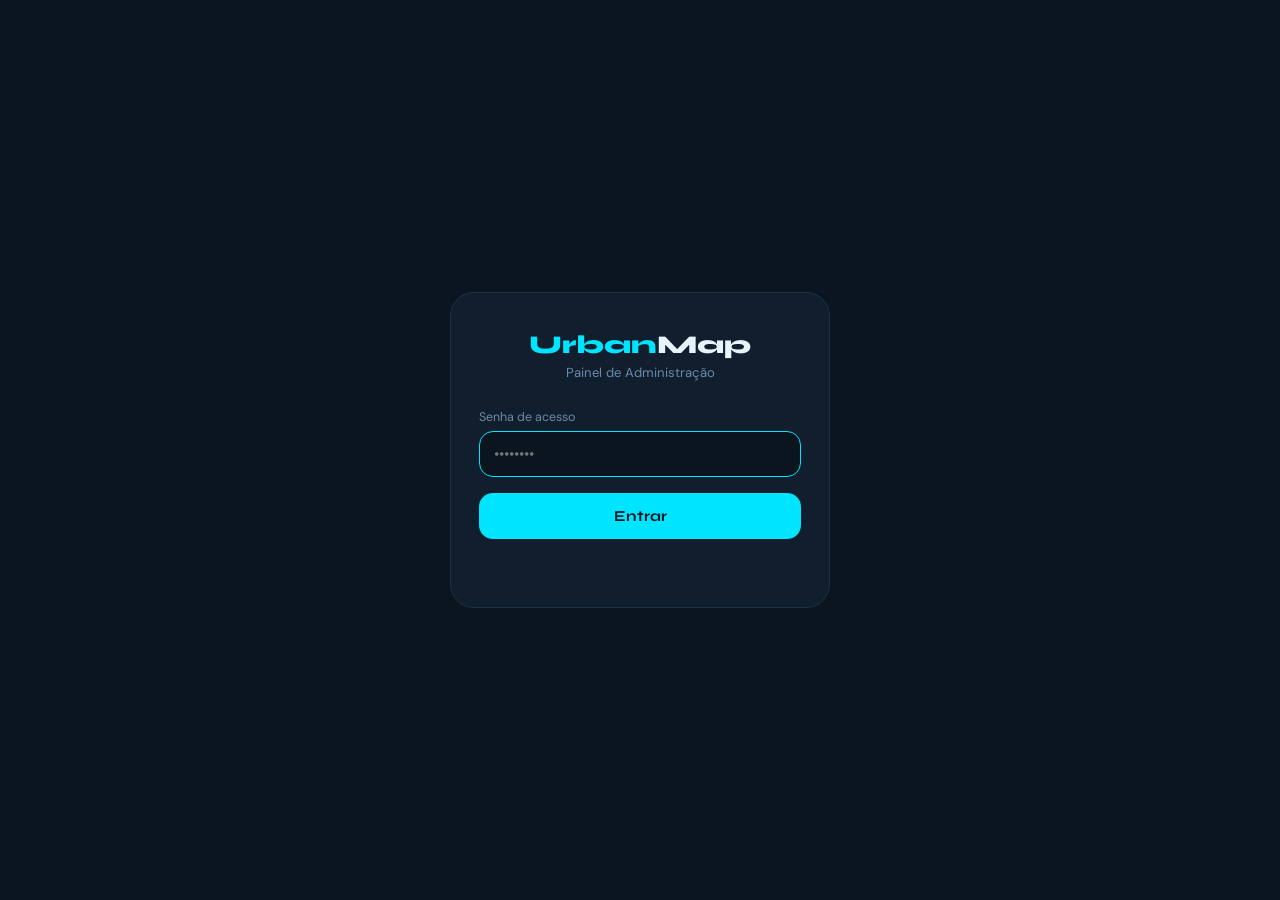
==== admin.html @ 4624add2 "Add files via upload" ====
<!DOCTYPE html>
<html lang="pt-BR">
<head>
  <meta charset="UTF-8" />
  <meta name="viewport" content="width=device-width, initial-scale=1.0" />
  <title>UrbanMap — Painel Admin</title>
  <link rel="preconnect" href="https://fonts.googleapis.com" />
  <link rel="preconnect" href="https://fonts.gstatic.com" crossorigin />
  <link href="https://fonts.googleapis.com/css2?family=Syne:wght@600;700;800&family=DM+Sans:wght@300;400;500&display=swap" rel="stylesheet" />
  <style>
    :root {
      --bg:       #0b1520;
      --surface:  #111e2e;
      --surface2: #162234;
      --border:   #1e3048;
      --accent:   #00e5ff;
      --text:     #e8f4fc;
      --muted:    #6a8aaa;
      --green:    #00c853;
      --red:      #ff4d6d;
      --yellow:   #ffd23f;
      --radius:   14px;
    }
    * { box-sizing: border-box; margin: 0; padding: 0; }
    body { font-family: 'DM Sans', sans-serif; background: var(--bg); color: var(--text); min-height: 100vh; }

    /* ── LOGIN ── */
    #login-screen {
      min-height: 100vh; display: flex;
      align-items: center; justify-content: center; padding: 24px;
    }
    .login-box {
      width: 100%; max-width: 380px;
      background: var(--surface); border: 1px solid var(--border);
      border-radius: 24px; padding: 36px 28px; text-align: center;
    }
    .login-logo { font-family: 'Syne', sans-serif; font-weight: 800; font-size: 1.6rem; color: var(--accent); margin-bottom: 4px; }
    .login-logo span { color: var(--text); }
    .login-sub { font-size: .82rem; color: var(--muted); margin-bottom: 28px; }
    .login-box label { display: block; font-size: .78rem; color: var(--muted); text-align: left; margin-bottom: 6px; }
    .login-box input {
      width: 100%; padding: 12px 14px; border-radius: var(--radius);
      border: 1.5px solid var(--border); background: var(--bg); color: var(--text);
      font-family: 'DM Sans', sans-serif; font-size: .95rem; outline: none; margin-bottom: 16px;
      transition: border-color .2s;
    }
    .login-box input:focus { border-color: var(--accent); }
    .btn-primary {
      width: 100%; padding: 14px; border-radius: var(--radius); border: none;
      background: var(--accent); color: #0b1520;
      font-family: 'Syne', sans-serif; font-weight: 700; font-size: .95rem;
      cursor: pointer; transition: opacity .2s, transform .15s;
    }
    .btn-primary:active { transform: scale(.97); }
    .btn-primary:disabled { opacity: .4; cursor: not-allowed; }
    #login-error { margin-top: 12px; font-size: .8rem; color: var(--red); min-height: 20px; }

    /* ── PAINEL ── */
    #admin-panel { display: none; }

    .admin-header {
      position: sticky; top: 0; z-index: 10;
      background: rgba(11,21,32,.96); backdrop-filter: blur(8px);
      border-bottom: 1px solid var(--border);
      padding: 14px 24px;
      display: flex; align-items: center; justify-content: space-between; gap: 16px; flex-wrap: wrap;
    }
    .admin-logo { font-family: 'Syne', sans-serif; font-weight: 800; font-size: 1.1rem; color: var(--accent); }
    .admin-logo span { color: var(--text); }
    .header-right { display: flex; align-items: center; gap: 10px; flex-wrap: wrap; }

    .filter-tabs { display: flex; gap: 6px; flex-wrap: wrap; }
    .filter-tab {
      padding: 6px 14px; border-radius: 99px;
      border: 1.5px solid var(--border); background: transparent;
      color: var(--muted); font-size: .78rem; font-weight: 600;
      font-family: 'Syne', sans-serif; cursor: pointer; transition: all .2s;
    }
    .filter-tab:hover { border-color: var(--accent); color: var(--accent); }
    .filter-tab.active { background: var(--accent); border-color: var(--accent); color: #0b1520; }

    .btn-logout {
      padding: 6px 14px; border-radius: 99px; border: 1px solid var(--border);
      background: transparent; color: var(--muted); font-size: .78rem; cursor: pointer;
      transition: color .2s, border-color .2s;
    }
    .btn-logout:hover { color: var(--red); border-color: var(--red); }

    .stats-bar {
      display: flex; gap: 12px; padding: 14px 24px;
      border-bottom: 1px solid var(--border); flex-wrap: wrap;
    }
    .stat-chip {
      display: flex; align-items: center; gap: 6px;
      background: var(--surface); border: 1px solid var(--border);
      border-radius: 99px; padding: 5px 14px; font-size: .78rem; color: var(--muted);
    }
    .stat-chip.pendente  strong { color: var(--yellow); }
    .stat-chip.aprovada  strong { color: var(--green);  }
    .stat-chip.rejeitada strong { color: var(--red);    }

    #cards-container {
      padding: 20px 24px;
      display: grid;
      grid-template-columns: repeat(auto-fill, minmax(300px, 1fr));
      gap: 16px;
    }

    #empty-state {
      display: none; flex-direction: column; align-items: center;
      justify-content: center; padding: 80px 24px; text-align: center;
      color: var(--muted); gap: 12px;
    }
    #empty-state .empty-icon { font-size: 3rem; }
    #empty-state p { font-size: .9rem; }

    #loading {
      display: flex; align-items: center; justify-content: center;
      padding: 60px; color: var(--muted); font-size: .9rem; gap: 10px;
    }
    .spinner {
      width: 20px; height: 20px; border: 2px solid var(--border);
      border-top-color: var(--accent); border-radius: 50%;
      animation: spin .7s linear infinite;
    }
    @keyframes spin { to { transform: rotate(360deg); } }

    /* ── CARD ── */
    .card {
      background: var(--surface); border: 1px solid var(--border);
      border-radius: var(--radius); overflow: hidden;
      display: flex; flex-direction: column; transition: border-color .2s;
    }
    .card:hover { border-color: var(--accent); }
    .card.aprovada  { border-left: 3px solid var(--green);  }
    .card.rejeitada { border-left: 3px solid var(--red);    }
    .card.pendente  { border-left: 3px solid var(--yellow); }

    .card-photo {
      width: 100%; height: 180px; object-fit: cover; display: block;
      cursor: zoom-in; transition: opacity .2s;
    }
    .card-photo:hover { opacity: .88; }

    .card-body { padding: 14px; flex: 1; display: flex; flex-direction: column; gap: 8px; }

    .card-title {
      font-family: 'Syne', sans-serif; font-weight: 700; font-size: .92rem;
      display: flex; align-items: center; justify-content: space-between;
    }
    .status-badge {
      font-size: .65rem; font-weight: 700; font-family: 'Syne', sans-serif;
      padding: 2px 8px; border-radius: 99px; letter-spacing: .04em; text-transform: uppercase;
    }
    .status-badge.pendente  { background: rgba(255,210,63,.15); color: var(--yellow); }
    .status-badge.aprovada  { background: rgba(0,200,83,.15);   color: var(--green);  }
    .status-badge.rejeitada { background: rgba(255,77,109,.15); color: var(--red);    }

    .card-meta { font-size: .75rem; color: var(--muted); display: flex; flex-direction: column; gap: 3px; }

    .card-coords {
      font-family: monospace; font-size: .7rem; color: var(--muted);
      background: var(--surface2); border-radius: 6px; padding: 4px 8px;
    }

    .card-actions {
      display: flex; gap: 8px; padding: 12px 14px; border-top: 1px solid var(--border);
    }
    .btn-approve, .btn-reject, .btn-delete {
      flex: 1; padding: 9px 0; border-radius: 10px; border: none;
      font-family: 'Syne', sans-serif; font-weight: 700; font-size: .78rem;
      cursor: pointer; transition: opacity .2s, transform .15s;
    }
    .btn-approve:active, .btn-reject:active, .btn-delete:active { transform: scale(.96); }
    .btn-approve { background: rgba(0,200,83,.15);   color: var(--green); border: 1.5px solid rgba(0,200,83,.3); }
    .btn-approve:hover { background: rgba(0,200,83,.25); }
    .btn-reject  { background: rgba(255,77,109,.12); color: var(--red);   border: 1.5px solid rgba(255,77,109,.3); }
    .btn-reject:hover  { background: rgba(255,77,109,.22); }
    .btn-delete  { flex: 0 0 auto; padding: 9px 12px; background: transparent; color: var(--muted); border: 1.5px solid var(--border); font-size: .75rem; }
    .btn-delete:hover  { color: var(--red); border-color: var(--red); }

    .card.processing { opacity: .5; pointer-events: none; }

    /* ── LIGHTBOX ── */
    #lightbox {
      position: fixed; inset: 0; z-index: 900;
      background: rgba(0,0,0,.93);
      display: flex; align-items: center; justify-content: center;
      opacity: 0; pointer-events: none; transition: opacity .25s;
      backdrop-filter: blur(10px); padding: 20px; cursor: zoom-out;
    }
    #lightbox.open { opacity: 1; pointer-events: all; }
    #lightbox img { max-width: 100%; max-height: 90vh; border-radius: 12px; object-fit: contain; box-shadow: 0 20px 60px rgba(0,0,0,.8); }
    #lightbox-close {
      position: fixed; top: 20px; right: 20px;
      width: 36px; height: 36px; border-radius: 50%;
      background: rgba(255,255,255,.1); border: 1px solid rgba(255,255,255,.15);
      color: #fff; cursor: pointer; font-size: 1.1rem;
      display: flex; align-items: center; justify-content: center;
    }

    /* ── TOAST ── */
    #toast {
      position: fixed; bottom: 24px; left: 50%;
      transform: translateX(-50%) translateY(20px); z-index: 999;
      padding: 10px 20px; border-radius: 99px;
      font-size: .85rem; font-weight: 500;
      white-space: nowrap; opacity: 0; pointer-events: none;
      transition: opacity .3s, transform .3s;
    }
    #toast.show         { opacity: 1; transform: translateX(-50%) translateY(0); }
    #toast.show.success { background: #0f2a1f; border: 1px solid var(--green); color: var(--green); }
    #toast.show.error   { background: #2a0f15; border: 1px solid var(--red);   color: var(--red);   }
  </style>
</head>
<body>

  <!-- LOGIN -->
  <div id="login-screen">
    <div class="login-box">
      <div class="login-logo">Urban<span>Map</span></div>
      <div class="login-sub">Painel de Administração</div>
      <label for="senha-input">Senha de acesso</label>
      <input type="password" id="senha-input" placeholder="••••••••"
             onkeydown="if(event.key==='Enter')fazerLogin()" autofocus />
      <button class="btn-primary" onclick="fazerLogin()">Entrar</button>
      <div id="login-error"></div>
    </div>
  </div>

  <!-- PAINEL -->
  <div id="admin-panel">
    <header class="admin-header">
      <div class="admin-logo">Urban<span>Map</span> <span style="color:var(--muted);font-size:.7rem;font-family:'DM Sans';font-weight:400;margin-left:4px;">Admin</span></div>
      <div class="header-right">
        <div class="filter-tabs">
          <button class="filter-tab active" data-status="pendente"  onclick="trocarFiltro(this)">⏳ Pendentes</button>
          <button class="filter-tab"        data-status="aprovada"  onclick="trocarFiltro(this)">✅ Aprovadas</button>
          <button class="filter-tab"        data-status="rejeitada" onclick="trocarFiltro(this)">❌ Rejeitadas</button>
          <button class="filter-tab"        data-status="todas"     onclick="trocarFiltro(this)">📋 Todas</button>
        </div>
        <button class="btn-logout" onclick="logout()">Sair</button>
      </div>
    </header>

    <div class="stats-bar">
      <div class="stat-chip pendente">⏳ Pendentes: <strong id="stat-pendente">—</strong></div>
      <div class="stat-chip aprovada">✅ Aprovadas: <strong id="stat-aprovada">—</strong></div>
      <div class="stat-chip rejeitada">❌ Rejeitadas: <strong id="stat-rejeitada">—</strong></div>
    </div>

    <div id="loading"><div class="spinner"></div> Carregando ocorrências…</div>
    <div id="empty-state"><div class="empty-icon">📭</div><p id="empty-msg">Nenhuma ocorrência pendente.</p></div>
    <div id="cards-container"></div>
  </div>

  <!-- Lightbox -->
  <div id="lightbox" onclick="fecharLightbox()">
    <button id="lightbox-close" onclick="fecharLightbox()">✕</button>
    <img id="lightbox-img" src="" alt="Foto ampliada" />
  </div>

  <div id="toast"></div>

  <script>
    const API_URL = 'https://urban-map-api-production.up.railway.app';
    let adminSenha  = '';
    let filtroAtual = 'pendente';

    const CAT = {
      buraco:   { emoji: '🕳️', label: 'Buraco',              color: '#ff6b35' },
      desnivel: { emoji: '⚠️',  label: 'Desnível',            color: '#ffd23f' },
      ilum:     { emoji: '💡',  label: 'Falta de Iluminação', color: '#9b5de5' },
      rampa:    { emoji: '♿',  label: 'Rampa de Acesso',     color: '#00bbf9' },
      obs:      { emoji: '🚧',  label: 'Obstrução',           color: '#f15bb5' },
      inund:    { emoji: '🌊',  label: 'Inundação',           color: '#1e90ff' },
    };

    // ── LOGIN ──
    async function fazerLogin() {
      const senha = document.getElementById('senha-input').value.trim();
      if (!senha) return;
      const btn = document.querySelector('.btn-primary');
      btn.disabled = true; btn.textContent = 'Verificando…';
      try {
        const res = await fetch(`${API_URL}/ocorrencias/admin/lista?limite=1`, {
          headers: { 'x-admin-password': senha },
        });
        if (res.status === 401) {
          document.getElementById('login-error').textContent = 'Senha incorreta.';
          btn.disabled = false; btn.textContent = 'Entrar';
          return;
        }
        if (!res.ok) throw new Error('Erro ao conectar com a API.');
        adminSenha = senha;
        document.getElementById('login-screen').style.display = 'none';
        document.getElementById('admin-panel').style.display  = 'block';
        carregarStats();
        carregarOcorrencias('pendente');
      } catch (err) {
        document.getElementById('login-error').textContent = err.message;
        btn.disabled = false; btn.textContent = 'Entrar';
      }
    }

    function logout() {
      adminSenha = '';
      document.getElementById('login-screen').style.display = 'flex';
      document.getElementById('admin-panel').style.display  = 'none';
      document.getElementById('senha-input').value = '';
      document.getElementById('login-error').textContent = '';
    }

    // ── STATS ──
    async function carregarStats() {
      try {
        const headers = { 'x-admin-password': adminSenha };
        const [p, a, r] = await Promise.all([
          fetch(`${API_URL}/ocorrencias/admin/lista?status=pendente&limite=1`,  { headers }).then(r => r.json()),
          fetch(`${API_URL}/ocorrencias/admin/lista?status=aprovada&limite=1`,  { headers }).then(r => r.json()),
          fetch(`${API_URL}/ocorrencias/admin/lista?status=rejeitada&limite=1`, { headers }).then(r => r.json()),
        ]);
        document.getElementById('stat-pendente').textContent  = p.total ?? '—';
        document.getElementById('stat-aprovada').textContent  = a.total ?? '—';
        document.getElementById('stat-rejeitada').textContent = r.total ?? '—';
      } catch (_) {}
    }

    // ── FILTROS ──
    function trocarFiltro(btn) {
      document.querySelectorAll('.filter-tab').forEach(t => t.classList.remove('active'));
      btn.classList.add('active');
      filtroAtual = btn.dataset.status;
      carregarOcorrencias(filtroAtual);
    }

    // ── CARREGAR ──
    async function carregarOcorrencias(status) {
      const container = document.getElementById('cards-container');
      const loading   = document.getElementById('loading');
      const empty     = document.getElementById('empty-state');
      container.innerHTML = '';
      loading.style.display = 'flex';
      empty.style.display   = 'none';
      try {
        const qs  = status === 'todas' ? 'status=todas' : `status=${status}`;
        const res = await fetch(`${API_URL}/ocorrencias/admin/lista?${qs}&limite=100`, {
          headers: { 'x-admin-password': adminSenha },
        });
        const data = await res.json();
        loading.style.display = 'none';
        if (!data.ocorrencias || data.ocorrencias.length === 0) {
          const msgs = { pendente:'Nenhuma ocorrência pendente. 🎉', aprovada:'Nenhuma aprovada ainda.', rejeitada:'Nenhuma rejeitada.', todas:'Nenhuma ocorrência registrada.' };
          document.getElementById('empty-msg').textContent = msgs[status] || 'Nenhuma ocorrência.';
          empty.style.display = 'flex';
          return;
        }
        data.ocorrencias.forEach(o => container.appendChild(criarCard(o)));
      } catch (err) {
        loading.style.display = 'none';
        showToast('Erro: ' + err.message, 'error');
      }
    }

    // ── CRIAR CARD ──
    function criarCard(o) {
      const cat  = CAT[o.categoria] || { emoji: '📍', label: o.categoria, color: '#aaa' };
      const date = new Date(o.criado_em).toLocaleDateString('pt-BR');
      const time = new Date(o.criado_em).toLocaleTimeString('pt-BR', { hour: '2-digit', minute: '2-digit' });
      const card = document.createElement('div');
      card.className = `card ${o.status}`;
      card.dataset.id = o.id;

      let acoes = '';
      if (o.status === 'pendente') {
        acoes = `<button class="btn-approve" onclick="mudarStatus(${o.id},'aprovada')">✅ Aprovar</button>
                 <button class="btn-reject"  onclick="mudarStatus(${o.id},'rejeitada')">❌ Rejeitar</button>
                 <button class="btn-delete"  onclick="deletarCard(${o.id})" title="Deletar">🗑</button>`;
      } else if (o.status === 'aprovada') {
        acoes = `<button class="btn-reject" onclick="mudarStatus(${o.id},'rejeitada')">❌ Rejeitar</button>
                 <button class="btn-delete" onclick="deletarCard(${o.id})" title="Deletar">🗑</button>`;
      } else {
        acoes = `<button class="btn-approve" onclick="mudarStatus(${o.id},'aprovada')">✅ Aprovar</button>
                 <button class="btn-delete"  onclick="deletarCard(${o.id})" title="Deletar">🗑</button>`;
      }

      card.innerHTML = `
        <img class="card-photo" src="${o.foto_url}" alt="Foto" onclick="abrirLightbox('${o.foto_url}')" loading="lazy" />
        <div class="card-body">
          <div class="card-title">
            <span style="color:${cat.color}">${cat.emoji} ${cat.label}</span>
            <span class="status-badge ${o.status}">${o.status}</span>
          </div>
          <div class="card-meta">
            <span>🗓 ${date} às ${time}</span>
            <span>🆔 #${o.id}</span>
          </div>
          <div class="card-coords">📍 ${parseFloat(o.latitude).toFixed(5)}, ${parseFloat(o.longitude).toFixed(5)}</div>
        </div>
        <div class="card-actions">${acoes}</div>`;
      return card;
    }

    // ── MUDAR STATUS ──
    async function mudarStatus(id, novoStatus) {
      const card = document.querySelector(`.card[data-id="${id}"]`);
      if (card) card.classList.add('processing');
      try {
        const res = await fetch(`${API_URL}/ocorrencias/admin/${id}/status`, {
          method: 'PATCH',
          headers: { 'Content-Type': 'application/json', 'x-admin-password': adminSenha },
          body: JSON.stringify({ status: novoStatus }),
        });
        const data = await res.json();
        if (!res.ok) throw new Error(data.erro || 'Erro ao atualizar.');
        showToast(data.mensagem, 'success');
        if (card) {
          card.style.transition = 'opacity .3s, transform .3s';
          card.style.opacity = '0'; card.style.transform = 'scale(.95)';
          setTimeout(() => card.remove(), 300);
        }
        carregarStats();
      } catch (err) {
        if (card) card.classList.remove('processing');
        showToast(err.message, 'error');
      }
    }

    // ── DELETAR ──
    async function deletarCard(id) {
      if (!confirm('Deletar permanentemente esta ocorrência e sua foto?')) return;
      const card = document.querySelector(`.card[data-id="${id}"]`);
      if (card) card.classList.add('processing');
      try {
        const res = await fetch(`${API_URL}/ocorrencias/admin/${id}`, {
          method: 'DELETE', headers: { 'x-admin-password': adminSenha },
        });
        if (!res.ok) throw new Error('Erro ao deletar.');
        showToast('🗑 Deletada com sucesso.', 'success');
        if (card) { card.style.opacity = '0'; setTimeout(() => card.remove(), 300); }
        carregarStats();
      } catch (err) {
        if (card) card.classList.remove('processing');
        showToast(err.message, 'error');
      }
    }

    // ── LIGHTBOX ──
    function abrirLightbox(url) {
      document.getElementById('lightbox-img').src = url;
      document.getElementById('lightbox').classList.add('open');
    }
    function fecharLightbox() {
      document.getElementById('lightbox').classList.remove('open');
      setTimeout(() => { document.getElementById('lightbox-img').src = ''; }, 300);
    }
    document.addEventListener('keydown', e => { if (e.key === 'Escape') fecharLightbox(); });

    // ── TOAST ──
    function showToast(msg, tipo = 'success') {
      const el = document.getElementById('toast');
      el.textContent = msg;
      el.className = `show ${tipo}`;
      clearTimeout(el._t);
      el._t = setTimeout(() => { el.className = ''; }, 3200);
    }
  </script>
</body>
</html>
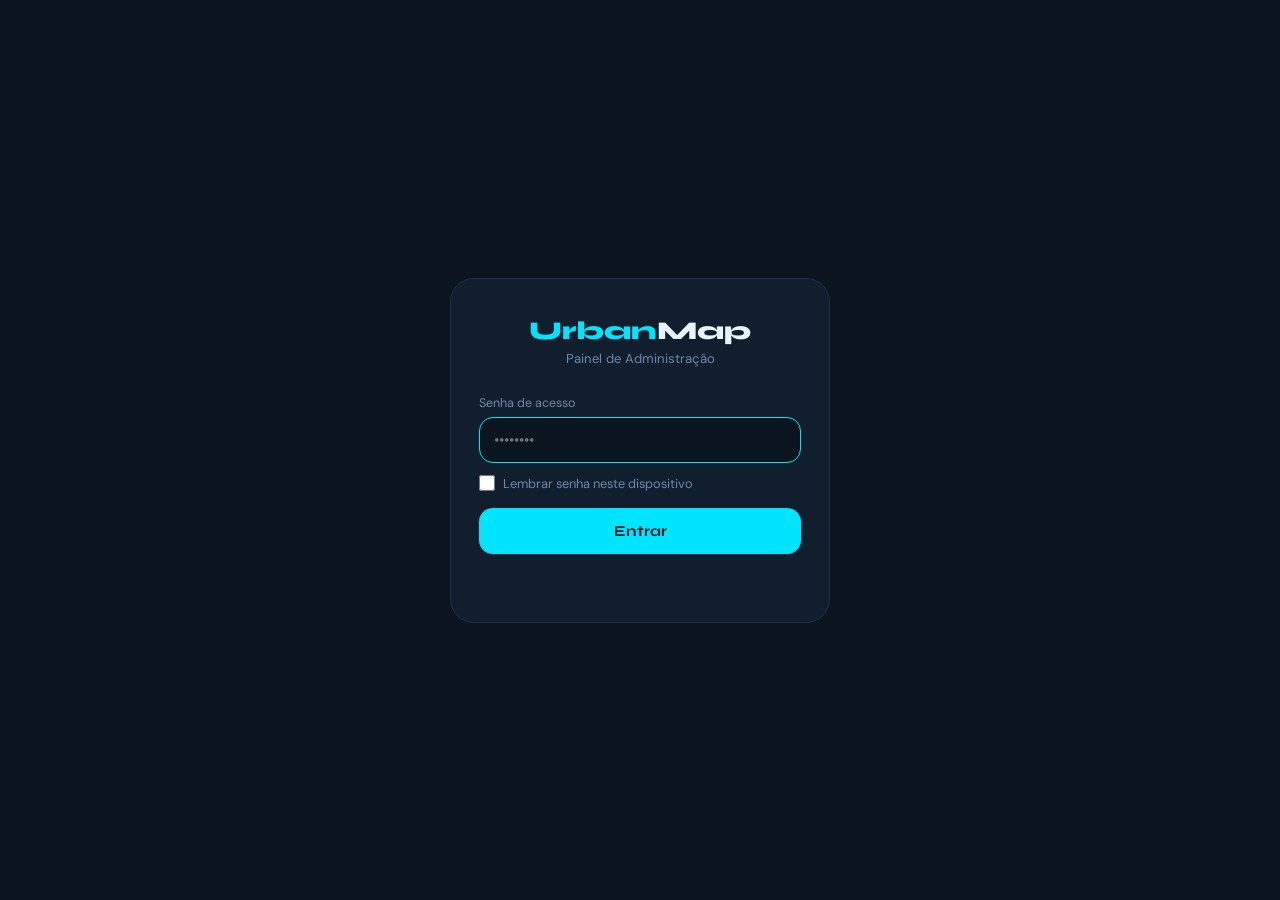
==== commit cd26963c: "Update admin.html" ====
--- a/admin.html
+++ b/admin.html
@@ -25,26 +25,30 @@
     body { font-family: 'DM Sans', sans-serif; background: var(--bg); color: var(--text); min-height: 100vh; }
 
     /* ── LOGIN ── */
-    #login-screen {
-      min-height: 100vh; display: flex;
-      align-items: center; justify-content: center; padding: 24px;
-    }
-    .login-box {
-      width: 100%; max-width: 380px;
-      background: var(--surface); border: 1px solid var(--border);
-      border-radius: 24px; padding: 36px 28px; text-align: center;
-    }
+    #login-screen { min-height: 100vh; display: flex; align-items: center; justify-content: center; padding: 24px; }
+    .login-box { width: 100%; max-width: 380px; background: var(--surface); border: 1px solid var(--border); border-radius: 24px; padding: 36px 28px; text-align: center; }
     .login-logo { font-family: 'Syne', sans-serif; font-weight: 800; font-size: 1.6rem; color: var(--accent); margin-bottom: 4px; }
     .login-logo span { color: var(--text); }
     .login-sub { font-size: .82rem; color: var(--muted); margin-bottom: 28px; }
     .login-box label { display: block; font-size: .78rem; color: var(--muted); text-align: left; margin-bottom: 6px; }
-    .login-box input {
+    .login-box input[type="password"] {
       width: 100%; padding: 12px 14px; border-radius: var(--radius);
       border: 1.5px solid var(--border); background: var(--bg); color: var(--text);
-      font-family: 'DM Sans', sans-serif; font-size: .95rem; outline: none; margin-bottom: 16px;
+      font-family: 'DM Sans', sans-serif; font-size: .95rem; outline: none; margin-bottom: 12px;
       transition: border-color .2s;
     }
-    .login-box input:focus { border-color: var(--accent); }
+    .login-box input[type="password"]:focus { border-color: var(--accent); }
+
+    /* Checkbox lembrar senha */
+    .remember-row {
+      display: flex; align-items: center; gap: 8px;
+      margin-bottom: 16px; text-align: left;
+    }
+    .remember-row input[type="checkbox"] {
+      width: 16px; height: 16px; accent-color: var(--accent); cursor: pointer; flex-shrink: 0;
+    }
+    .remember-row label { font-size: .8rem; color: var(--muted); cursor: pointer; margin: 0; }
+
     .btn-primary {
       width: 100%; padding: 14px; border-radius: var(--radius); border: none;
       background: var(--accent); color: #0b1520;
@@ -63,11 +67,11 @@
       background: rgba(11,21,32,.96); backdrop-filter: blur(8px);
       border-bottom: 1px solid var(--border);
       padding: 14px 24px;
-      display: flex; align-items: center; justify-content: space-between; gap: 16px; flex-wrap: wrap;
+      display: flex; align-items: center; justify-content: space-between; gap: 12px; flex-wrap: wrap;
     }
     .admin-logo { font-family: 'Syne', sans-serif; font-weight: 800; font-size: 1.1rem; color: var(--accent); }
     .admin-logo span { color: var(--text); }
-    .header-right { display: flex; align-items: center; gap: 10px; flex-wrap: wrap; }
+    .header-right { display: flex; align-items: center; gap: 8px; flex-wrap: wrap; }
 
     .filter-tabs { display: flex; gap: 6px; flex-wrap: wrap; }
     .filter-tab {
@@ -75,9 +79,51 @@
       border: 1.5px solid var(--border); background: transparent;
       color: var(--muted); font-size: .78rem; font-weight: 600;
       font-family: 'Syne', sans-serif; cursor: pointer; transition: all .2s;
+      position: relative;
     }
     .filter-tab:hover { border-color: var(--accent); color: var(--accent); }
     .filter-tab.active { background: var(--accent); border-color: var(--accent); color: #0b1520; }
+
+    /* Badge de novos itens */
+    .new-badge {
+      position: absolute; top: -5px; right: -5px;
+      min-width: 18px; height: 18px; border-radius: 99px;
+      background: var(--red); color: #fff;
+      font-size: .6rem; font-weight: 800;
+      display: flex; align-items: center; justify-content: center;
+      padding: 0 4px; border: 2px solid var(--bg);
+      animation: badge-pop .3s cubic-bezier(.34,1.56,.64,1);
+    }
+    @keyframes badge-pop { from { transform: scale(0); } to { transform: scale(1); } }
+
+    /* Refresh button */
+    .btn-refresh {
+      width: 34px; height: 34px; border-radius: 50%;
+      border: 1px solid var(--border); background: transparent;
+      color: var(--muted); cursor: pointer;
+      display: flex; align-items: center; justify-content: center;
+      transition: color .2s, border-color .2s, transform .15s;
+    }
+    .btn-refresh:hover  { color: var(--accent); border-color: var(--accent); }
+    .btn-refresh:active { transform: scale(.9); }
+    .btn-refresh.spinning svg { animation: spin .6s linear infinite; }
+    @keyframes spin { to { transform: rotate(360deg); } }
+
+    /* Auto-refresh indicator */
+    #refresh-indicator {
+      font-size: .7rem; color: var(--muted);
+      display: flex; align-items: center; gap: 5px;
+      white-space: nowrap;
+    }
+    .refresh-dot {
+      width: 6px; height: 6px; border-radius: 50%;
+      background: var(--green);
+      animation: pulse-dot 2s ease-in-out infinite;
+    }
+    @keyframes pulse-dot {
+      0%, 100% { opacity: 1; transform: scale(1); }
+      50%       { opacity: .4; transform: scale(.7); }
+    }
 
     .btn-logout {
       padding: 6px 14px; border-radius: 99px; border: 1px solid var(--border);
@@ -86,91 +132,49 @@
     }
     .btn-logout:hover { color: var(--red); border-color: var(--red); }
 
-    .stats-bar {
-      display: flex; gap: 12px; padding: 14px 24px;
-      border-bottom: 1px solid var(--border); flex-wrap: wrap;
-    }
-    .stat-chip {
-      display: flex; align-items: center; gap: 6px;
-      background: var(--surface); border: 1px solid var(--border);
-      border-radius: 99px; padding: 5px 14px; font-size: .78rem; color: var(--muted);
-    }
+    /* Stats */
+    .stats-bar { display: flex; gap: 12px; padding: 14px 24px; border-bottom: 1px solid var(--border); flex-wrap: wrap; }
+    .stat-chip { display: flex; align-items: center; gap: 6px; background: var(--surface); border: 1px solid var(--border); border-radius: 99px; padding: 5px 14px; font-size: .78rem; color: var(--muted); }
     .stat-chip.pendente  strong { color: var(--yellow); }
     .stat-chip.aprovada  strong { color: var(--green);  }
     .stat-chip.rejeitada strong { color: var(--red);    }
 
-    #cards-container {
-      padding: 20px 24px;
-      display: grid;
-      grid-template-columns: repeat(auto-fill, minmax(300px, 1fr));
-      gap: 16px;
-    }
-
-    #empty-state {
-      display: none; flex-direction: column; align-items: center;
-      justify-content: center; padding: 80px 24px; text-align: center;
-      color: var(--muted); gap: 12px;
-    }
+    /* Cards */
+    #cards-container { padding: 20px 24px; display: grid; grid-template-columns: repeat(auto-fill, minmax(300px, 1fr)); gap: 16px; }
+
+    #empty-state { display: none; flex-direction: column; align-items: center; justify-content: center; padding: 80px 24px; text-align: center; color: var(--muted); gap: 12px; }
     #empty-state .empty-icon { font-size: 3rem; }
     #empty-state p { font-size: .9rem; }
 
-    #loading {
-      display: flex; align-items: center; justify-content: center;
-      padding: 60px; color: var(--muted); font-size: .9rem; gap: 10px;
-    }
-    .spinner {
-      width: 20px; height: 20px; border: 2px solid var(--border);
-      border-top-color: var(--accent); border-radius: 50%;
-      animation: spin .7s linear infinite;
-    }
-    @keyframes spin { to { transform: rotate(360deg); } }
-
-    /* ── CARD ── */
-    .card {
-      background: var(--surface); border: 1px solid var(--border);
-      border-radius: var(--radius); overflow: hidden;
-      display: flex; flex-direction: column; transition: border-color .2s;
-    }
+    #loading { display: flex; align-items: center; justify-content: center; padding: 60px; color: var(--muted); font-size: .9rem; gap: 10px; }
+    .spinner { width: 20px; height: 20px; border: 2px solid var(--border); border-top-color: var(--accent); border-radius: 50%; animation: spin .7s linear infinite; }
+
+    /* Card */
+    .card { background: var(--surface); border: 1px solid var(--border); border-radius: var(--radius); overflow: hidden; display: flex; flex-direction: column; transition: border-color .2s; }
     .card:hover { border-color: var(--accent); }
     .card.aprovada  { border-left: 3px solid var(--green);  }
     .card.rejeitada { border-left: 3px solid var(--red);    }
     .card.pendente  { border-left: 3px solid var(--yellow); }
-
-    .card-photo {
-      width: 100%; height: 180px; object-fit: cover; display: block;
-      cursor: zoom-in; transition: opacity .2s;
-    }
+    .card.novo      { animation: card-highlight .8s ease-out; }
+    @keyframes card-highlight {
+      0%   { box-shadow: 0 0 0 3px rgba(0,229,255,.6); }
+      100% { box-shadow: none; }
+    }
+
+    .card-photo { width: 100%; height: 180px; object-fit: cover; display: block; cursor: zoom-in; transition: opacity .2s; }
     .card-photo:hover { opacity: .88; }
-
     .card-body { padding: 14px; flex: 1; display: flex; flex-direction: column; gap: 8px; }
-
-    .card-title {
-      font-family: 'Syne', sans-serif; font-weight: 700; font-size: .92rem;
-      display: flex; align-items: center; justify-content: space-between;
-    }
-    .status-badge {
-      font-size: .65rem; font-weight: 700; font-family: 'Syne', sans-serif;
-      padding: 2px 8px; border-radius: 99px; letter-spacing: .04em; text-transform: uppercase;
-    }
+    .card-title { font-family: 'Syne', sans-serif; font-weight: 700; font-size: .92rem; display: flex; align-items: center; justify-content: space-between; }
+    .status-badge { font-size: .65rem; font-weight: 700; font-family: 'Syne', sans-serif; padding: 2px 8px; border-radius: 99px; letter-spacing: .04em; text-transform: uppercase; }
     .status-badge.pendente  { background: rgba(255,210,63,.15); color: var(--yellow); }
     .status-badge.aprovada  { background: rgba(0,200,83,.15);   color: var(--green);  }
     .status-badge.rejeitada { background: rgba(255,77,109,.15); color: var(--red);    }
-
     .card-meta { font-size: .75rem; color: var(--muted); display: flex; flex-direction: column; gap: 3px; }
-
-    .card-coords {
-      font-family: monospace; font-size: .7rem; color: var(--muted);
-      background: var(--surface2); border-radius: 6px; padding: 4px 8px;
-    }
-
-    .card-actions {
-      display: flex; gap: 8px; padding: 12px 14px; border-top: 1px solid var(--border);
-    }
-    .btn-approve, .btn-reject, .btn-delete {
-      flex: 1; padding: 9px 0; border-radius: 10px; border: none;
-      font-family: 'Syne', sans-serif; font-weight: 700; font-size: .78rem;
-      cursor: pointer; transition: opacity .2s, transform .15s;
-    }
+    .card-coords { font-family: monospace; font-size: .7rem; color: var(--muted); background: var(--surface2); border-radius: 6px; padding: 4px 8px; }
+    .card-desc { font-size: .78rem; color: #8aaccc; font-style: italic; line-height: 1.4; padding-top: 4px; border-top: 1px solid var(--border); }
+
+    .card-actions { display: flex; gap: 8px; padding: 12px 14px; border-top: 1px solid var(--border); }
+    .btn-approve, .btn-reject, .btn-delete { flex: 1; padding: 9px 0; border-radius: 10px; border: none; font-family: 'Syne', sans-serif; font-weight: 700; font-size: .78rem; cursor: pointer; transition: opacity .2s, transform .15s; }
     .btn-approve:active, .btn-reject:active, .btn-delete:active { transform: scale(.96); }
     .btn-approve { background: rgba(0,200,83,.15);   color: var(--green); border: 1.5px solid rgba(0,200,83,.3); }
     .btn-approve:hover { background: rgba(0,200,83,.25); }
@@ -178,36 +182,16 @@
     .btn-reject:hover  { background: rgba(255,77,109,.22); }
     .btn-delete  { flex: 0 0 auto; padding: 9px 12px; background: transparent; color: var(--muted); border: 1.5px solid var(--border); font-size: .75rem; }
     .btn-delete:hover  { color: var(--red); border-color: var(--red); }
-
     .card.processing { opacity: .5; pointer-events: none; }
 
-    /* ── LIGHTBOX ── */
-    #lightbox {
-      position: fixed; inset: 0; z-index: 900;
-      background: rgba(0,0,0,.93);
-      display: flex; align-items: center; justify-content: center;
-      opacity: 0; pointer-events: none; transition: opacity .25s;
-      backdrop-filter: blur(10px); padding: 20px; cursor: zoom-out;
-    }
+    /* Lightbox */
+    #lightbox { position: fixed; inset: 0; z-index: 900; background: rgba(0,0,0,.93); display: flex; align-items: center; justify-content: center; opacity: 0; pointer-events: none; transition: opacity .25s; backdrop-filter: blur(10px); padding: 20px; cursor: zoom-out; }
     #lightbox.open { opacity: 1; pointer-events: all; }
     #lightbox img { max-width: 100%; max-height: 90vh; border-radius: 12px; object-fit: contain; box-shadow: 0 20px 60px rgba(0,0,0,.8); }
-    #lightbox-close {
-      position: fixed; top: 20px; right: 20px;
-      width: 36px; height: 36px; border-radius: 50%;
-      background: rgba(255,255,255,.1); border: 1px solid rgba(255,255,255,.15);
-      color: #fff; cursor: pointer; font-size: 1.1rem;
-      display: flex; align-items: center; justify-content: center;
-    }
-
-    /* ── TOAST ── */
-    #toast {
-      position: fixed; bottom: 24px; left: 50%;
-      transform: translateX(-50%) translateY(20px); z-index: 999;
-      padding: 10px 20px; border-radius: 99px;
-      font-size: .85rem; font-weight: 500;
-      white-space: nowrap; opacity: 0; pointer-events: none;
-      transition: opacity .3s, transform .3s;
-    }
+    #lightbox-close { position: fixed; top: 20px; right: 20px; width: 36px; height: 36px; border-radius: 50%; background: rgba(255,255,255,.1); border: 1px solid rgba(255,255,255,.15); color: #fff; cursor: pointer; font-size: 1.1rem; display: flex; align-items: center; justify-content: center; }
+
+    /* Toast */
+    #toast { position: fixed; bottom: 24px; left: 50%; transform: translateX(-50%) translateY(20px); z-index: 999; padding: 10px 20px; border-radius: 99px; font-size: .85rem; font-weight: 500; white-space: nowrap; opacity: 0; pointer-events: none; transition: opacity .3s, transform .3s; }
     #toast.show         { opacity: 1; transform: translateX(-50%) translateY(0); }
     #toast.show.success { background: #0f2a1f; border: 1px solid var(--green); color: var(--green); }
     #toast.show.error   { background: #2a0f15; border: 1px solid var(--red);   color: var(--red);   }
@@ -223,6 +207,10 @@
       <label for="senha-input">Senha de acesso</label>
       <input type="password" id="senha-input" placeholder="••••••••"
              onkeydown="if(event.key==='Enter')fazerLogin()" autofocus />
+      <div class="remember-row">
+        <input type="checkbox" id="remember-me" />
+        <label for="remember-me">Lembrar senha neste dispositivo</label>
+      </div>
       <button class="btn-primary" onclick="fazerLogin()">Entrar</button>
       <div id="login-error"></div>
     </div>
@@ -239,6 +227,18 @@
           <button class="filter-tab"        data-status="rejeitada" onclick="trocarFiltro(this)">❌ Rejeitadas</button>
           <button class="filter-tab"        data-status="todas"     onclick="trocarFiltro(this)">📋 Todas</button>
         </div>
+        <!-- Refresh manual -->
+        <button class="btn-refresh" id="btn-refresh" onclick="refreshManual()" title="Atualizar agora">
+          <svg width="16" height="16" viewBox="0 0 24 24" fill="none" stroke="currentColor" stroke-width="2" stroke-linecap="round" stroke-linejoin="round">
+            <path d="M23 4v6h-6"/><path d="M1 20v-6h6"/>
+            <path d="M3.51 9a9 9 0 0 1 14.85-3.36L23 10M1 14l4.64 4.36A9 9 0 0 0 20.49 15"/>
+          </svg>
+        </button>
+        <!-- Indicador de auto-refresh -->
+        <div id="refresh-indicator">
+          <div class="refresh-dot"></div>
+          <span id="refresh-countdown">30s</span>
+        </div>
         <button class="btn-logout" onclick="logout()">Sair</button>
       </div>
     </header>
@@ -254,18 +254,24 @@
     <div id="cards-container"></div>
   </div>
 
-  <!-- Lightbox -->
   <div id="lightbox" onclick="fecharLightbox()">
     <button id="lightbox-close" onclick="fecharLightbox()">✕</button>
     <img id="lightbox-img" src="" alt="Foto ampliada" />
   </div>
-
   <div id="toast"></div>
 
   <script>
-    const API_URL = 'https://urban-map-api-production.up.railway.app';
-    let adminSenha  = '';
-    let filtroAtual = 'pendente';
+    const API_URL            = 'https://urban-map-api-production.up.railway.app';
+    const STORAGE_KEY        = 'um_admin_pwd';      // localStorage key
+    const REFRESH_INTERVAL   = 30;                  // segundos
+
+    let adminSenha   = '';
+    let filtroAtual  = 'pendente';
+    let refreshTimer = null;
+    let countdown    = REFRESH_INTERVAL;
+    let countdownTimer = null;
+    // Guarda IDs já renderizados para detectar novos sem recriar tudo
+    let renderedIds  = new Set();
 
     const CAT = {
       buraco:   { emoji: '🕳️', label: 'Buraco',              color: '#ff6b35' },
@@ -276,39 +282,157 @@
       inund:    { emoji: '🌊',  label: 'Inundação',           color: '#1e90ff' },
     };
 
+    // ── INIT — tenta autologin com senha salva ──
+    window.addEventListener('load', () => {
+      const saved = localStorage.getItem(STORAGE_KEY);
+      if (saved) {
+        document.getElementById('senha-input').value = saved;
+        document.getElementById('remember-me').checked = true;
+        fazerLogin(true); // silencioso
+      }
+    });
+
     // ── LOGIN ──
-    async function fazerLogin() {
+    async function fazerLogin(silencioso = false) {
       const senha = document.getElementById('senha-input').value.trim();
       if (!senha) return;
+
       const btn = document.querySelector('.btn-primary');
-      btn.disabled = true; btn.textContent = 'Verificando…';
+      if (!silencioso) { btn.disabled = true; btn.textContent = 'Verificando…'; }
+
       try {
         const res = await fetch(`${API_URL}/ocorrencias/admin/lista?limite=1`, {
           headers: { 'x-admin-password': senha },
         });
+
         if (res.status === 401) {
-          document.getElementById('login-error').textContent = 'Senha incorreta.';
-          btn.disabled = false; btn.textContent = 'Entrar';
+          // Senha salva inválida — limpa e mostra tela de login
+          localStorage.removeItem(STORAGE_KEY);
+          if (!silencioso) {
+            document.getElementById('login-error').textContent = 'Senha incorreta.';
+            btn.disabled = false; btn.textContent = 'Entrar';
+          }
           return;
         }
         if (!res.ok) throw new Error('Erro ao conectar com a API.');
+
         adminSenha = senha;
+
+        // Salva senha se checkbox marcado
+        if (document.getElementById('remember-me').checked) {
+          localStorage.setItem(STORAGE_KEY, senha);
+        } else {
+          localStorage.removeItem(STORAGE_KEY);
+        }
+
         document.getElementById('login-screen').style.display = 'none';
         document.getElementById('admin-panel').style.display  = 'block';
+
         carregarStats();
-        carregarOcorrencias('pendente');
+        carregarOcorrencias('pendente', true);
+        iniciarAutoRefresh();
+
       } catch (err) {
-        document.getElementById('login-error').textContent = err.message;
-        btn.disabled = false; btn.textContent = 'Entrar';
+        localStorage.removeItem(STORAGE_KEY);
+        if (!silencioso) {
+          document.getElementById('login-error').textContent = err.message;
+          btn.disabled = false; btn.textContent = 'Entrar';
+        }
       }
     }
 
     function logout() {
       adminSenha = '';
+      localStorage.removeItem(STORAGE_KEY);
+      clearInterval(refreshTimer);
+      clearInterval(countdownTimer);
+      renderedIds.clear();
       document.getElementById('login-screen').style.display = 'flex';
       document.getElementById('admin-panel').style.display  = 'none';
       document.getElementById('senha-input').value = '';
+      document.getElementById('remember-me').checked = false;
       document.getElementById('login-error').textContent = '';
+    }
+
+    // ── AUTO-REFRESH COM COUNTDOWN ──
+    function iniciarAutoRefresh() {
+      clearInterval(refreshTimer);
+      clearInterval(countdownTimer);
+      countdown = REFRESH_INTERVAL;
+      atualizarCountdown();
+
+      // Contagem regressiva a cada segundo
+      countdownTimer = setInterval(() => {
+        countdown--;
+        atualizarCountdown();
+        if (countdown <= 0) {
+          countdown = REFRESH_INTERVAL;
+          carregarSilencioso();
+        }
+      }, 1000);
+    }
+
+    function atualizarCountdown() {
+      const el = document.getElementById('refresh-countdown');
+      if (el) el.textContent = `${countdown}s`;
+    }
+
+    async function carregarSilencioso() {
+      // Busca apenas o filtro atual, adiciona novos cards sem recriar a lista
+      try {
+        const qs  = filtroAtual === 'todas' ? 'status=todas' : `status=${filtroAtual}`;
+        const res = await fetch(`${API_URL}/ocorrencias/admin/lista?${qs}&limite=100`, {
+          headers: { 'x-admin-password': adminSenha },
+        });
+        if (!res.ok) return;
+        const data = await res.json();
+
+        const container = document.getElementById('cards-container');
+        let novos = 0;
+
+        data.ocorrencias.forEach(o => {
+          if (!renderedIds.has(o.id)) {
+            // Novo item — adiciona no topo com destaque
+            const card = criarCard(o);
+            card.classList.add('novo');
+            container.insertBefore(card, container.firstChild);
+            renderedIds.add(o.id);
+            novos++;
+          }
+        });
+
+        // Atualiza badge da aba pendente
+        atualizarBadgePendente(data.total);
+        carregarStats();
+
+        if (novos > 0) {
+          showToast(`🔔 ${novos} nova${novos > 1 ? 's ocorrências' : ' ocorrência'}`, 'success');
+        }
+
+      } catch (_) {}
+    }
+
+    async function refreshManual() {
+      const btn = document.getElementById('btn-refresh');
+      btn.classList.add('spinning');
+      countdown = REFRESH_INTERVAL; // reseta countdown
+      await carregarOcorrencias(filtroAtual, false);
+      carregarStats();
+      btn.classList.remove('spinning');
+      showToast('✓ Atualizado', 'success');
+    }
+
+    // ── BADGE NA ABA PENDENTES ──
+    function atualizarBadgePendente(total) {
+      const tab = document.querySelector('.filter-tab[data-status="pendente"]');
+      if (!tab) return;
+      let badge = tab.querySelector('.new-badge');
+      if (total > 0) {
+        if (!badge) { badge = document.createElement('span'); badge.className = 'new-badge'; tab.appendChild(badge); }
+        badge.textContent = total > 99 ? '99+' : total;
+      } else if (badge) {
+        badge.remove();
+      }
     }
 
     // ── STATS ──
@@ -323,6 +447,7 @@
         document.getElementById('stat-pendente').textContent  = p.total ?? '—';
         document.getElementById('stat-aprovada').textContent  = a.total ?? '—';
         document.getElementById('stat-rejeitada').textContent = r.total ?? '—';
+        atualizarBadgePendente(p.total || 0);
       } catch (_) {}
     }
 
@@ -331,31 +456,45 @@
       document.querySelectorAll('.filter-tab').forEach(t => t.classList.remove('active'));
       btn.classList.add('active');
       filtroAtual = btn.dataset.status;
-      carregarOcorrencias(filtroAtual);
-    }
-
-    // ── CARREGAR ──
-    async function carregarOcorrencias(status) {
+      renderedIds.clear();
+      carregarOcorrencias(filtroAtual, true);
+    }
+
+    // ── CARREGAR (recarga completa) ──
+    async function carregarOcorrencias(status, mostrarLoading = true) {
       const container = document.getElementById('cards-container');
       const loading   = document.getElementById('loading');
       const empty     = document.getElementById('empty-state');
-      container.innerHTML = '';
-      loading.style.display = 'flex';
-      empty.style.display   = 'none';
+
+      if (mostrarLoading) {
+        container.innerHTML = '';
+        renderedIds.clear();
+        loading.style.display = 'flex';
+        empty.style.display   = 'none';
+      }
+
       try {
         const qs  = status === 'todas' ? 'status=todas' : `status=${status}`;
         const res = await fetch(`${API_URL}/ocorrencias/admin/lista?${qs}&limite=100`, {
           headers: { 'x-admin-password': adminSenha },
         });
         const data = await res.json();
+
         loading.style.display = 'none';
+
         if (!data.ocorrencias || data.ocorrencias.length === 0) {
-          const msgs = { pendente:'Nenhuma ocorrência pendente. 🎉', aprovada:'Nenhuma aprovada ainda.', rejeitada:'Nenhuma rejeitada.', todas:'Nenhuma ocorrência registrada.' };
+          const msgs = { pendente: 'Nenhuma ocorrência pendente. 🎉', aprovada: 'Nenhuma aprovada ainda.', rejeitada: 'Nenhuma rejeitada.', todas: 'Nenhuma ocorrência registrada.' };
           document.getElementById('empty-msg').textContent = msgs[status] || 'Nenhuma ocorrência.';
           empty.style.display = 'flex';
           return;
         }
-        data.ocorrencias.forEach(o => container.appendChild(criarCard(o)));
+
+        container.innerHTML = '';
+        data.ocorrencias.forEach(o => {
+          container.appendChild(criarCard(o));
+          renderedIds.add(o.id);
+        });
+
       } catch (err) {
         loading.style.display = 'none';
         showToast('Erro: ' + err.message, 'error');
@@ -367,6 +506,7 @@
       const cat  = CAT[o.categoria] || { emoji: '📍', label: o.categoria, color: '#aaa' };
       const date = new Date(o.criado_em).toLocaleDateString('pt-BR');
       const time = new Date(o.criado_em).toLocaleTimeString('pt-BR', { hour: '2-digit', minute: '2-digit' });
+
       const card = document.createElement('div');
       card.className = `card ${o.status}`;
       card.dataset.id = o.id;
@@ -383,6 +523,10 @@
         acoes = `<button class="btn-approve" onclick="mudarStatus(${o.id},'aprovada')">✅ Aprovar</button>
                  <button class="btn-delete"  onclick="deletarCard(${o.id})" title="Deletar">🗑</button>`;
       }
+
+      const descBlock = o.descricao
+        ? `<div class="card-desc">"${o.descricao}"</div>`
+        : '';
 
       card.innerHTML = `
         <img class="card-photo" src="${o.foto_url}" alt="Foto" onclick="abrirLightbox('${o.foto_url}')" loading="lazy" />
@@ -396,6 +540,7 @@
             <span>🆔 #${o.id}</span>
           </div>
           <div class="card-coords">📍 ${parseFloat(o.latitude).toFixed(5)}, ${parseFloat(o.longitude).toFixed(5)}</div>
+          ${descBlock}
         </div>
         <div class="card-actions">${acoes}</div>`;
       return card;
@@ -417,7 +562,7 @@
         if (card) {
           card.style.transition = 'opacity .3s, transform .3s';
           card.style.opacity = '0'; card.style.transform = 'scale(.95)';
-          setTimeout(() => card.remove(), 300);
+          setTimeout(() => { card.remove(); renderedIds.delete(id); }, 300);
         }
         carregarStats();
       } catch (err) {
@@ -437,7 +582,7 @@
         });
         if (!res.ok) throw new Error('Erro ao deletar.');
         showToast('🗑 Deletada com sucesso.', 'success');
-        if (card) { card.style.opacity = '0'; setTimeout(() => card.remove(), 300); }
+        if (card) { card.style.opacity = '0'; setTimeout(() => { card.remove(); renderedIds.delete(id); }, 300); }
         carregarStats();
       } catch (err) {
         if (card) card.classList.remove('processing');
@@ -446,21 +591,14 @@
     }
 
     // ── LIGHTBOX ──
-    function abrirLightbox(url) {
-      document.getElementById('lightbox-img').src = url;
-      document.getElementById('lightbox').classList.add('open');
-    }
-    function fecharLightbox() {
-      document.getElementById('lightbox').classList.remove('open');
-      setTimeout(() => { document.getElementById('lightbox-img').src = ''; }, 300);
-    }
+    function abrirLightbox(url) { document.getElementById('lightbox-img').src = url; document.getElementById('lightbox').classList.add('open'); }
+    function fecharLightbox()   { document.getElementById('lightbox').classList.remove('open'); setTimeout(() => { document.getElementById('lightbox-img').src = ''; }, 300); }
     document.addEventListener('keydown', e => { if (e.key === 'Escape') fecharLightbox(); });
 
     // ── TOAST ──
     function showToast(msg, tipo = 'success') {
       const el = document.getElementById('toast');
-      el.textContent = msg;
-      el.className = `show ${tipo}`;
+      el.textContent = msg; el.className = `show ${tipo}`;
       clearTimeout(el._t);
       el._t = setTimeout(() => { el.className = ''; }, 3200);
     }
